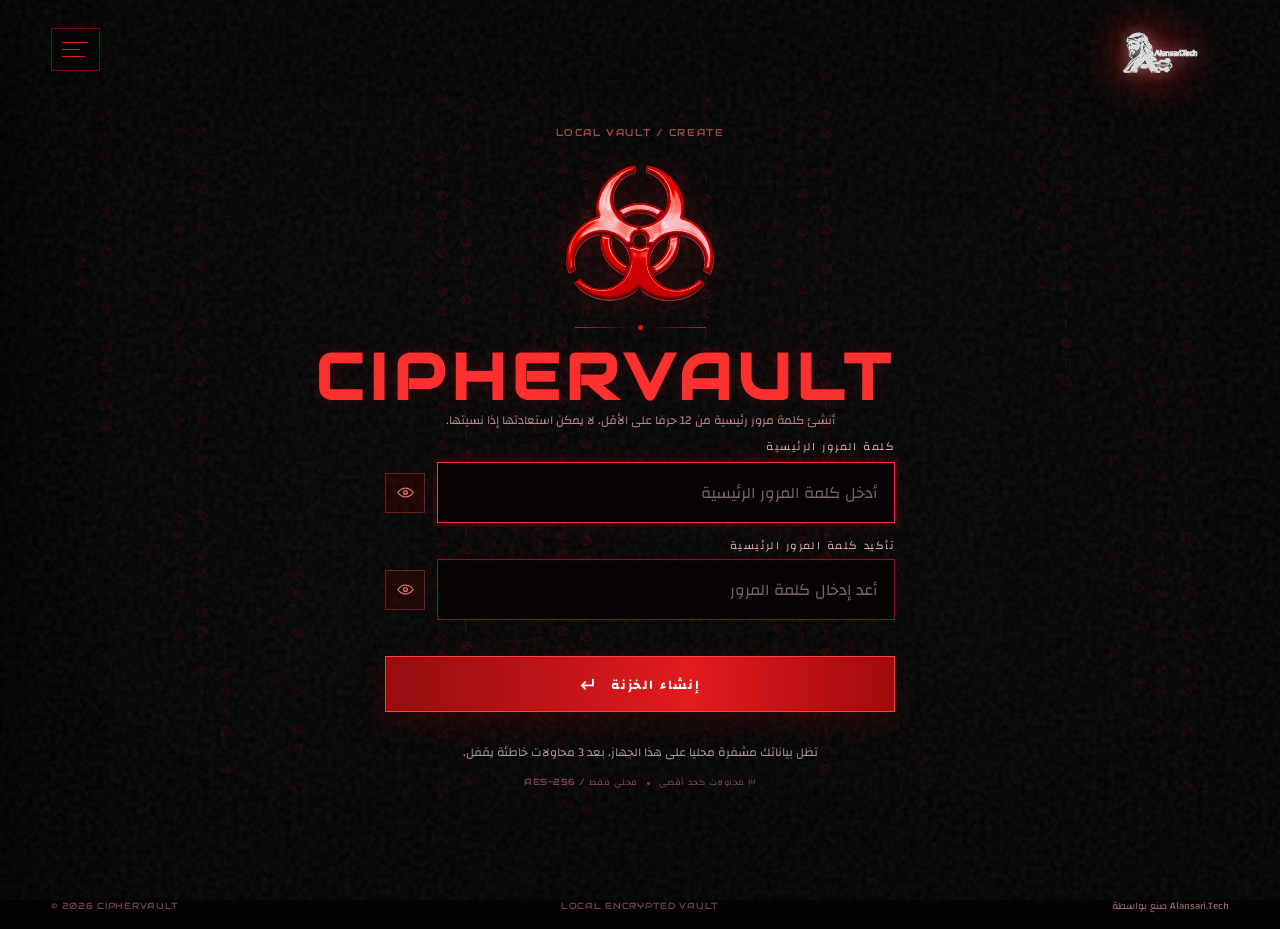
==== index.html @ d136b983 "Deploy CipherVault GitHub Pages site" ====
<!doctype html>
<html lang="ar" dir="rtl">
  <head>
    <meta charset="UTF-8" />
    <meta name="viewport" content="width=device-width, initial-scale=1.0" />
    <meta name="theme-color" content="#030303" />
    <meta name="apple-mobile-web-app-capable" content="yes" />
    <meta name="apple-mobile-web-app-status-bar-style" content="black-translucent" />
    <meta name="description" content="CipherVault — خزنة محلية مشفرة." />
    <meta http-equiv="Content-Security-Policy" content="default-src 'self'; base-uri 'self'; object-src 'none'; script-src 'self'; style-src 'self'; img-src 'self' data:; font-src 'self'; connect-src 'self' https://api.pwnedpasswords.com; worker-src 'self'; frame-src 'self'; form-action 'self'; media-src 'none'; manifest-src 'self'" />
    <meta name="referrer" content="no-referrer" />
    <title>CIPHERVAULT | Secure Access</title>
    <link rel="manifest" href="/manifest.webmanifest" />
    <link rel="apple-touch-icon" href="/assets/apple-touch-icon.png" />
    <link rel="stylesheet" href="styles.css" />
    <link rel="stylesheet" href="password-visibility.css" />
    <link rel="stylesheet" href="language.css?v=20260930-0941" />
    <link rel="stylesheet" href="local-vault.css" />
    <link rel="stylesheet" href="biometric.css?v=20260930-1540" />
    <link rel="stylesheet" href="responsive.css?v=20260930-1516" />
  </head>
  <body class="redlock-page" data-page-title="indexTitle">
    <div id="binary-rain" class="binary-rain" aria-hidden="true"></div>
    <div class="noise-layer" aria-hidden="true"></div>

    <header class="site-header">
      <div class="header-actions"><button id="menu-toggle" class="menu-toggle" type="button" aria-expanded="false" aria-controls="contact-panel" aria-label="فتح القائمة" data-i18n-aria-label="menuOpen"><span></span><span></span><span></span></button></div>
      <a class="header-alansari" href="#main-content" aria-label="Alansari.Tech"><img src="assets/alansari-tech-logo.png" alt="Alansari.Tech" /></a>
    </header>

    <aside id="contact-panel" class="contact-panel" aria-hidden="true">
      <div class="contact-panel__top"><p>CHANNEL / 01</p><button id="menu-close" type="button" aria-label="إغلاق القائمة" data-i18n-aria-label="menuClose">×</button></div>
      <div class="contact-panel__content">
        <span class="contact-pulse" aria-hidden="true"></span>
        <h2 data-i18n="contactTitle">تواصل معنا</h2>
        <p data-i18n="contactCopy">للاستفسارات والدعم، تواصل مباشرة عبر Telegram وInstagram.</p>
        <div class="contact-links">
          <a class="telegram-link contact-link" href="https://t.me/alansari_tech" target="_blank" rel="noopener noreferrer"><span>TELEGRAM</span><b>@alansari_tech</b><i aria-hidden="true">↗</i></a>
          <a class="telegram-link contact-link" href="https://www.instagram.com/alansari.tech?stkn=c2JhdG1zbTYzdm4z" target="_blank" rel="noopener noreferrer"><span>INSTAGRAM</span><b>@alansari.tech</b><i aria-hidden="true">↗</i></a>
        </div>
        <button class="contact-install-action" data-install-app type="button"><svg aria-hidden="true" viewBox="0 0 24 24" fill="none"><path d="M12 3v11m0 0 4-4m-4 4-4-4M5 16v4h14v-4" stroke="currentColor" stroke-width="1.6" stroke-linecap="round" stroke-linejoin="round"/></svg><span data-i18n="installApp">تثبيت التطبيق</span><b>↓</b></button>
        <button class="contact-language-toggle" data-language-toggle type="button" aria-label="Switch to English"><svg aria-hidden="true" viewBox="0 0 24 24" fill="none"><circle cx="12" cy="12" r="8" stroke="currentColor" stroke-width="1.5"/><path d="M4 12h16M12 4c2.2 2.2 3.3 4.9 3.3 8S14.2 17.8 12 20M12 4C9.8 6.2 8.7 8.9 8.7 12s1.1 5.8 3.3 8" stroke="currentColor" stroke-width="1.5" stroke-linecap="round"/></svg><span data-i18n="languageMenu">التحويل الى الانجليزية</span><b data-language-toggle-label>EN</b></button>
      </div>
    </aside>
    <div id="menu-scrim" class="menu-scrim" aria-hidden="true"></div>

    <main id="main-content" class="access-main">
      <section class="access-core" aria-labelledby="site-name">
        <p id="access-code" class="access-code">LOCAL VAULT · DEVICE_01</p>
        <div class="hero-biohazard"><img src="assets/personal-biohazard-mark.png" alt="الشعار الشخصي" data-i18n-alt="personalMark" /></div>
        <div class="signal-rule" aria-hidden="true"><span></span><i></i><span></span></div>
        <h1 id="site-name">CIPHERVAULT</h1>
        <p id="access-mode-note" class="access-mode-note" data-i18n="loadingVault">جار تجهيز الخزنة المحلية…</p>

        <form id="unlock-form" class="unlock-form" novalidate hidden>
          <label for="master-password"><span id="master-label" data-i18n="masterPassword">كلمة المرور الرئيسية</span></label>
          <div class="password-control">
            <input id="master-password" type="password" autocomplete="current-password" maxlength="256" autocapitalize="off" spellcheck="false" placeholder="أدخل الرمز الرئيسي" data-i18n-placeholder="masterPlaceholder" aria-describedby="form-state" />
            <button id="visibility-toggle" type="button" class="visibility-toggle" aria-label="إظهار الرمز الرئيسي" data-i18n-aria-label="showMaster" aria-pressed="false"><svg class="eye-open" aria-hidden="true" viewBox="0 0 24 24" fill="none"><path d="M2.4 12s3.4-5.5 9.6-5.5S21.6 12 21.6 12 18.2 17.5 12 17.5 2.4 12 2.4 12Z" stroke="currentColor" stroke-width="1.7"/><circle cx="12" cy="12" r="2.4" stroke="currentColor" stroke-width="1.7"/></svg><svg class="eye-closed" aria-hidden="true" viewBox="0 0 24 24" fill="none"><path d="M3 3l18 18M9.8 6.8A9.8 9.8 0 0 1 12 6.5c6.2 0 9.6 5.5 9.6 5.5a18.7 18.7 0 0 1-3 3.5M14.4 16.9A9.7 9.7 0 0 1 12 17.5C5.8 17.5 2.4 12 2.4 12a18.2 18.2 0 0 1 3.2-3.7" stroke="currentColor" stroke-width="1.7" stroke-linecap="round"/><path d="M9.8 9.8a3.1 3.1 0 0 0 4.4 4.4" stroke="currentColor" stroke-width="1.7" stroke-linecap="round"/></svg></button>
          </div>
          <div id="confirm-field" class="setup-field" hidden>
            <label for="confirm-password"><span data-i18n="confirmMaster">تأكيد كلمة المرور الرئيسية</span></label>
            <div class="password-control"><input id="confirm-password" type="password" autocomplete="new-password" maxlength="256" autocapitalize="off" spellcheck="false" placeholder="أعد إدخال كلمة المرور" data-i18n-placeholder="confirmPlaceholder" /><button id="confirm-visibility-toggle" type="button" class="visibility-toggle" aria-label="إظهار كلمة المرور" data-i18n-aria-label="showPassword" aria-pressed="false"><svg class="eye-open" aria-hidden="true" viewBox="0 0 24 24" fill="none"><path d="M2.4 12s3.4-5.5 9.6-5.5S21.6 12 21.6 12 18.2 17.5 12 17.5 2.4 12 2.4 12Z" stroke="currentColor" stroke-width="1.7"/><circle cx="12" cy="12" r="2.4" stroke="currentColor" stroke-width="1.7"/></svg><svg class="eye-closed" aria-hidden="true" viewBox="0 0 24 24" fill="none"><path d="M3 3l18 18M9.8 6.8A9.8 9.8 0 0 1 12 6.5c6.2 0 9.6 5.5 9.6 5.5a18.7 18.7 0 0 1-3 3.5M14.4 16.9A9.7 9.7 0 0 1 12 17.5C5.8 17.5 2.4 12 2.4 12a18.2 18.2 0 0 1 3.2-3.7" stroke="currentColor" stroke-width="1.7" stroke-linecap="round"/><path d="M9.8 9.8a3.1 3.1 0 0 0 4.4 4.4" stroke="currentColor" stroke-width="1.7" stroke-linecap="round"/></svg></button></div>
          </div>
          <p id="form-state" class="form-state" aria-live="polite"></p>
          <button id="unlock-button" class="unlock-button" type="submit"><span id="unlock-label" data-i18n="openVault">فتح الخزنة</span><i aria-hidden="true">↵</i></button>
          <button id="biometric-unlock" class="biometric-unlock" type="button" hidden><svg aria-hidden="true" viewBox="0 0 24 24" fill="none"><path d="M8.2 12.8c0-3 1.6-5.1 3.8-5.1s3.8 2.1 3.8 5.1c0 3.1-1.2 6.1-3.8 8.2M5.8 13.5C5.8 8.9 8.3 5.8 12 5.8s6.2 3.1 6.2 7.7c0 3.1-.9 6.1-2.8 8.5M3.5 14.2C3.5 8 7 3.5 12 3.5s8.5 4.5 8.5 10.7" stroke="currentColor" stroke-width="1.6" stroke-linecap="round"/><path d="M12 12.5v.1" stroke="currentColor" stroke-width="2.2" stroke-linecap="round"/></svg><span data-i18n="biometricUnlock">فتح بالبصمة</span></button>
          <p id="biometric-unlock-note" class="biometric-unlock-note" hidden data-i18n="biometricUnlockHint">متاح على هذا الجهاز بعد التفعيل بكلمة المرور الرئيسية.</p>
        </form>

        <p id="security-description" class="security-description" data-i18n="securityDescription">تظل بياناتك مشفرة محليا على هذا الجهاز. بعد 3 محاولات خاطئة يقفل.</p>
        <div class="security-meta"><span data-i18n="localOnly">AES-256 / محلي فقط</span><b></b><span data-i18n="attemptsMax">٣ محاولات كحد أقصى</span></div>
      </section>
    </main>

    <footer class="site-footer"><span>© <span id="year"></span> CIPHERVAULT</span><span class="footer-meta">LOCAL ENCRYPTED VAULT</span><span class="made-by" data-i18n="madeBy">صنع بواسطة Alansari.Tech</span></footer>
    <div id="vault-host" hidden><iframe id="vault-frame" class="vault-frame" title="CipherVault" src="vault.html?embedded=1"></iframe></div>
    <div id="install-guide" class="install-guide" role="dialog" aria-modal="true" aria-labelledby="install-guide-title" hidden><div class="install-guide__card"><div class="install-guide__top"><h2 id="install-guide-title" data-i18n="installGuideTitle">تثبيت CipherVault</h2><button id="install-guide-close" class="install-guide__close" type="button" aria-label="إغلاق" data-i18n-aria-label="menuClose">×</button></div><p data-i18n="installGuideIntro">على iPhone، افتح هذا الموقع في Safari ثم اتبع الخطوات التالية:</p><ol data-i18n-html="installGuideSteps"><li>اضغط زر المشاركة Share.</li><li>اختر Add to Home Screen.</li><li>اضغط Add لتثبيت CipherVault.</li></ol></div></div>
    <script src="crypto-vault.js?v=20260930-1540"></script>
    <script src="vault-store.js?v=20260930-1540"></script>
    <script src="language.js?v=20260930-1540"></script>
    <script src="pwa.js"></script>
    <script src="biometric-vault.js?v=20260930-1540"></script>
    <script src="app.js?v=20260930-1540"></script>
  </body>
</html>
---- styles.css ----
@import url('/assets/fonts/fonts.css');

:root {
  --black: #030303;
  --black-soft: #090909;
  --ink: #f4eded;
  --muted: #a99b9b;
  --subtle: #6d6060;
  --red: #e31717;
  --red-bright: #ff3030;
  --red-dark: #70080a;
  --red-faint: rgba(221, 20, 25, 0.12);
  --line: rgba(238, 78, 78, 0.24);
  --mono:"Audiowide","Changa", sans-serif;
  --display:"Audiowide","Changa", "Arial Black", sans-serif;
  --arabic:"Changa", Tahoma, Arial, sans-serif;
}

* { box-sizing: border-box; }
html, body { min-height: 100%; }
body { margin: 0; min-width: 320px; background: var(--black); color: var(--ink); font-family: var(--display); }
button, input { font: inherit; }
button { cursor: pointer; }
button:focus-visible, input:focus-visible, a:focus-visible { outline: 2px solid var(--red-bright); outline-offset: 4px; }

.redlock-page { position: relative; min-height: 100svh; overflow: hidden; background: #030303; }
.redlock-page::before { content: ""; position: fixed; inset: 0; z-index: -1; background: radial-gradient(ellipse at 50% 47%, rgba(115, 6, 8, 0.14), transparent 42%), linear-gradient(180deg, #020202 0%, #050303 48%, #020202 100%); }
.redlock-page::after { content: ""; position: fixed; inset: 0; z-index: 1; pointer-events: none; background: linear-gradient(90deg, rgba(0,0,0,.46), transparent 22%, transparent 78%, rgba(0,0,0,.46)), linear-gradient(180deg, rgba(0,0,0,.62), transparent 24%, transparent 76%, rgba(0,0,0,.68)); }

.binary-rain { position: fixed; inset: 0; z-index: 0; overflow: hidden; pointer-events: none; opacity: .72; mask-image: linear-gradient(to bottom, transparent 0%, black 11%, black 88%, transparent 100%); }
.binary-stream { position: absolute; top: -150vh; width: 13px; color: rgba(214, 27, 29, .34); font: 13px/1.48 var(--mono); letter-spacing: 0; text-align: center; text-shadow: 0 0 9px rgba(233, 17, 20, .14); white-space: pre-wrap; user-select: none; animation: binary-fall var(--fall-duration) linear var(--fall-delay) infinite; }
.noise-layer { position: fixed; inset: 0; z-index: 2; pointer-events: none; opacity: .13; background-image: url("data:image/svg+xml,%3Csvg viewBox='0 0 180 180' xmlns='http://www.w3.org/2000/svg'%3E%3Cfilter id='n'%3E%3CfeTurbulence type='fractalNoise' baseFrequency='.85' numOctaves='4' stitchTiles='stitch'/%3E%3C/filter%3E%3Crect width='100%25' height='100%25' filter='url(%23n)' opacity='.7'/%3E%3C/svg%3E"); }

.site-header { position: fixed; top: 0; right: 0; left: 0; z-index: 10; display: flex; align-items: flex-start; justify-content: space-between; padding: 24px clamp(22px, 4vw, 58px); direction: ltr; }
.header-alansari { width: 138px; height: 52px; display: grid; place-items: center; direction: rtl; }.header-alansari img { display: block; width: 138px; height: 52px; object-fit: contain; filter: grayscale(1) brightness(2.3) contrast(.72) drop-shadow(0 0 8px rgba(255,255,255,.28)) drop-shadow(0 0 22px rgba(227,23,23,.95)); }
.menu-toggle { width: 49px; height: 43px; display: grid; align-content: center; justify-items: start; gap: 6px; padding: 0 10px; color: var(--red); border: 1px solid rgba(224, 27, 29, .45); background: rgba(8, 4, 4, .48); transition: background .18s ease, border-color .18s ease; }.menu-toggle:hover { background: rgba(163, 12, 14, .18); border-color: var(--red-bright); }.menu-toggle span { display: block; height: 1px; background: currentColor; }.menu-toggle span:nth-child(1) { width: 26px; }.menu-toggle span:nth-child(2) { width: 18px; }.menu-toggle span:nth-child(3) { width: 23px; }

.contact-panel { position: fixed; top: 0; bottom: 0; left: 0; z-index: 30; width: min(100% - 34px, 410px); padding: 26px; color: var(--ink); background: linear-gradient(145deg, #120405, #050303 70%); border-right: 1px solid rgba(232, 29, 31, .4); box-shadow: 20px 0 70px rgba(0,0,0,.55); transform: translateX(-104%); transition: transform .34s cubic-bezier(.2,.8,.2,1); }.contact-panel.is-open { transform: translateX(0); }.contact-panel__top { display:flex; align-items:center; justify-content:space-between; color:var(--muted); font:11px/1 var(--mono); letter-spacing:.11em; }.contact-panel__top p { margin:0; }.contact-panel__top button { width:34px; height:34px; color:var(--red-bright); border:1px solid rgba(255,55,55,.3); background:transparent; font:24px/1 var(--mono); }.contact-panel__content { margin-top: min(18vh, 150px); }.contact-pulse { display:block; width:8px; height:8px; margin-bottom:20px; border-radius:50%; background:var(--red); box-shadow:0 0 0 7px rgba(227,23,23,.11),0 0 24px rgba(227,23,23,.7); }.contact-panel h2 { margin:0; font-size:34px; letter-spacing:-.8px; }.contact-panel p { max-width:290px; margin:15px 0 27px; color:var(--muted); font:14px/2 var(--arabic); }.telegram-link { position:relative; display:grid; grid-template-columns:1fr auto; gap:4px; padding:16px; color:#ffe9e9; border:1px solid rgba(237,56,56,.6); background:linear-gradient(90deg,rgba(174,10,12,.22),transparent); text-decoration:none; overflow:hidden; transition:background .2s ease, transform .2s ease; }.telegram-link:hover { transform:translateX(3px); background:rgba(181,15,17,.27); }.telegram-link span { grid-column:1/-1; color:#ff8888; font:10px/1 var(--mono); letter-spacing:.15em; }.telegram-link b { direction:ltr; font:600 13px/1.4 var(--mono); }.telegram-link i { font:22px/1 var(--mono); color:var(--red-bright); }.menu-scrim { position:fixed; inset:0; z-index:25; visibility:hidden; opacity:0; background:rgba(0,0,0,.6); transition:opacity .25s ease, visibility .25s; }.menu-scrim.is-visible { visibility:visible; opacity:1; }

.access-main { position: relative; z-index: 3; min-height: 100svh; display: grid; place-items: center; padding: 110px 22px 76px; }.access-core { width: min(100%, 510px); text-align: center; }.access-code { margin:0; color:#9c4c4e; font:10px/1.4 var(--mono); letter-spacing:.16em; }.hero-biohazard { width: clamp(112px, 13vw, 164px); height: clamp(112px, 13vw, 164px); display:grid; place-items:center; margin:13px auto 7px; }.hero-biohazard img { display:block; width:100%; height:100%; object-fit:contain; filter:drop-shadow(0 0 14px rgba(231,23,23,.22)); }.signal-rule { display:flex; align-items:center; justify-content:center; gap:7px; margin:8px auto 16px; }.signal-rule span { display:block; width:56px; height:1px; background:linear-gradient(90deg,transparent,var(--red)); }.signal-rule span:last-child { transform:scaleX(-1); }.signal-rule i { display:block; width:5px; height:5px; border-radius:50%; background:var(--red); box-shadow:0 0 16px rgba(235,17,19,.76); }
.access-core h1 { margin:0; color:var(--red-bright); font:800 clamp(35px, 5.7vw, 64px)/1 var(--display); letter-spacing:clamp(1px,.55vw,6px); text-shadow:0 0 16px rgba(235,20,22,.18); }.font-tag { margin:12px 0 0; color:#a74647; font:10px/1.2 var(--mono); letter-spacing:.2em; }.attempts-notice { margin:22px 0 25px; color:#bba2a2; font:13px/1.9 var(--arabic); }.attempts-notice strong { color:var(--red-bright); font-weight:800; }
.unlock-form { display:grid; gap:9px; text-align:right; }.unlock-form label { color:#dfb1b1; direction:ltr; font:11px/1.2 var(--mono); letter-spacing:.13em; }.password-control { position:relative; }.password-control input { width:100%; height:61px; padding:0 58px 0 17px; color:#fff4f4; border:1px solid rgba(236,38,41,.56); border-radius:0; outline:0; background:rgba(8,3,3,.85); box-shadow:inset 0 0 0 1px rgba(255,77,77,.04),0 0 22px rgba(121,7,9,.1); transition:border-color .2s ease,box-shadow .2s ease; }.password-control input::placeholder { color:#796667; }.password-control input:focus { border-color:var(--red-bright); box-shadow:0 0 0 4px rgba(227,23,23,.09),0 0 28px rgba(126,5,6,.18); }.password-control input[aria-invalid="true"] { border-color:#ff5656; }.visibility-toggle { position:absolute; top:50%; right:8px; width:43px; height:43px; transform:translateY(-50%); color:#c83e3e; border:0; background:transparent; font:21px/1 var(--mono); }.visibility-toggle:hover { color:var(--red-bright); }.open-eye { display:none; }.visibility-toggle.is-open .closed-eye { display:none; }.visibility-toggle.is-open .open-eye { display:inline; }.form-state { min-height:18px; margin:0; color:#c9a8a8; font:11px/1.5 var(--arabic); text-align:right; }.form-state.is-error { color:#ff7777; }.form-state.is-locked { color:#ff9f9f; }.unlock-button { width:100%; height:56px; display:flex; align-items:center; justify-content:center; gap:12px; color:white; border:1px solid #ff4141; border-radius:0; background:linear-gradient(90deg,#950d10,#e31b1e 60%,#a20a0c); font:700 13px/1 var(--display); letter-spacing:.12em; box-shadow:0 9px 30px rgba(156,5,7,.25); transition:transform .18s ease, filter .18s ease; }.unlock-button:hover { transform:translateY(-2px); filter:brightness(1.12); }.unlock-button i { font:21px/1 var(--mono); }.unlock-button:disabled { opacity:.43; cursor:not-allowed; transform:none; }.reset-demo { padding:5px; color:#bc7777; border:0; background:transparent; font:11px/1.7 var(--arabic); }.reset-demo:hover { color:var(--red-bright); }.security-description { max-width:460px; margin:28px auto 13px; color:#ad9999; font:12px/2 var(--arabic); }.security-meta { display:flex; justify-content:center; align-items:center; gap:9px; color:#814748; font:9px/1.3 var(--mono); letter-spacing:.06em; direction:ltr; }.security-meta b { width:3px; height:3px; border-radius:50%; background:var(--red); }
.site-footer { position:fixed; right:0; bottom:0; left:0; z-index:4; display:flex; justify-content:space-between; padding:20px clamp(22px,4vw,58px); color:#734143; font:9px/1 var(--mono); letter-spacing:.08em; direction:ltr; }

@keyframes binary-fall { from { transform:translateY(-4vh); } to { transform:translateY(255vh); } }
@media (max-width: 560px) { .site-header { padding:17px 18px; }.header-alansari,.header-alansari img { width:104px; height:42px; }.menu-toggle { width:45px; height:39px; }.access-main { padding:100px 19px 66px; }.hero-biohazard { width:108px; height:108px; margin-top:8px; }.access-core h1 { font-size:clamp(36px,10vw,52px); letter-spacing:2px; }.attempts-notice { margin:17px 0 21px; }.security-meta { flex-wrap:wrap; }.site-footer { padding:15px 18px; }.site-footer span:last-child { display:none; } }
@media (prefers-reduced-motion: reduce) { *, *::before, *::after { animation-duration:.01ms !important; animation-iteration-count:1 !important; transition-duration:.01ms !important; scroll-behavior:auto !important; } }
---- password-visibility.css ----
/* Password fields reserve a left control rail so the eye remains outside the input border. */
.password-control, .password-field { position: relative; display: block; width: 100%; padding-left: 52px; }
.password-control input { padding-right: 17px !important; padding-left: 17px !important; }
.password-field input { padding-right: 12px !important; padding-left: 12px !important; }
.visibility-toggle, .password-visibility { position: absolute; top: 50%; left: 0; right: auto; width: 40px; height: 40px; display: grid; place-items: center; transform: translateY(-50%); color: #e36a6c; border: 1px solid rgba(239, 72, 74, .36); background: rgba(91, 5, 7, .28); transition: color .18s ease, border-color .18s ease, background .18s ease; }
.visibility-toggle:hover, .password-visibility:hover { color: #fff0f0; border-color: var(--bright, var(--red-bright)); background: rgba(190, 13, 16, .4); }
.visibility-toggle svg, .password-visibility svg { width: 19px; height: 19px; }
.eye-closed { display: none; }
.visibility-toggle.is-open .eye-open, .password-visibility.is-visible .eye-open { display: none; }
.visibility-toggle.is-open .eye-closed, .password-visibility.is-visible .eye-closed { display: block; }
.visibility-toggle:focus-visible, .password-visibility:focus-visible { outline: 2px solid var(--bright, var(--red-bright)); outline-offset: 2px; }
#password-check-form .password-field input { width: 100%; height: 46px; color: #fff3f3; border: 1px solid rgba(242,70,70,.4); background: #080303; outline: 0; font: 12px/1 var(--arabic); }
#password-check-form .password-field input:focus { border-color: var(--bright); box-shadow: 0 0 0 3px rgba(227,23,23,.08); }
@media (max-width: 410px) { .password-control, .password-field { padding-left: 50px; } .visibility-toggle, .password-visibility { width: 40px; height: 40px; } }
---- language.css ----
/* Shared header controls */
.header-actions,
.vault-header-actions {
  display: flex;
  align-items: center;
  gap: 9px;
  direction: ltr;
}

.vault-header-actions {
  position: absolute;
  left: clamp(22px, 4vw, 58px);
}

.vault-header-actions .vault-menu-toggle { position: static; }

/* Side-menu language action */
.contact-language-toggle {
  width: 100%;
  min-height: 54px;
  display: grid;
  grid-template-columns: auto 1fr auto;
  align-items: center;
  gap: 12px;
  margin-top: 14px;
  padding: 0 15px;
  color: #f2b4b4;
  border: 1px solid rgba(224, 27, 29, .45);
  background: linear-gradient(90deg, rgba(120, 7, 9, .2), rgba(8, 4, 4, .2));
  font: 11px/1 var(--arabic);
  text-align: inherit;
  transition: color .18s ease, border-color .18s ease, background .18s ease;
}

.contact-language-toggle svg { width: 18px; height: 18px; color: var(--bright, var(--red-bright)); }
.contact-language-toggle b { direction: ltr; color: #fff3f3; font: 10px/1 var(--mono); letter-spacing: .1em; }
.contact-language-toggle:hover { color: #fff; border-color: var(--red-bright, var(--bright)); background: rgba(163, 12, 14, .25); }
.contact-links { display: grid; gap: 10px; }
.contact-link + .contact-link,
.vault-contact-panel a + a { margin-top: 10px; }

/* Footer flow: reserve real document space instead of layering over page content. */
.redlock-page,
.vault-page {
  display: flex;
  flex-direction: column;
  min-height: 100dvh;
}

.access-main,
.vault-main {
  min-height: 0;
  flex: 1 0 auto;
}

.site-footer,
.vault-footer {
  position: relative;
  z-index: 3;
  display: grid;
  grid-template-columns: minmax(0, 1fr) auto minmax(0, 1fr);
  align-items: center;
  gap: 12px;
  padding: 18px clamp(22px, 4vw, 58px);
  color: #734143;
  font: 9px/1.4 var(--mono);
  letter-spacing: .08em;
  direction: ltr;
}

.footer-meta { justify-self: center; }

.site-footer span.made-by,
.vault-footer span.made-by {
  position: static;
  display: block;
  justify-self: end;
  color: #a66b6b;
  font: 10px/1.5 var(--arabic);
  letter-spacing: 0;
  text-align: end;
  white-space: nowrap;
  transform: none;
}

/* Bidirectional controls */
html[dir="ltr"] .contact-panel {
  right: 0;
  left: auto;
  border-right: 0;
  border-left: 1px solid rgba(232, 29, 31, .4);
  box-shadow: -20px 0 70px rgba(0, 0, 0, .55);
  transform: translateX(104%);
}

html[dir="ltr"] .contact-panel.is-open { transform: translateX(0); }

html[dir="ltr"] .vault-contact-panel {
  right: 0;
  left: auto;
  border-right: 0;
  border-left: 1px solid rgba(232, 29, 31, .4);
  box-shadow: -20px 0 70px rgba(0, 0, 0, .55);
  transform: translateX(104%);
}

html[dir="ltr"] .vault-contact-panel.is-open { transform: translateX(0); }
html[dir="ltr"] .unlock-form,
html[dir="ltr"] .form-state,
html[dir="ltr"] .vault-heading > div:first-child > p:last-child,
html[dir="ltr"] .side-note { text-align: left; }
html[dir="ltr"] .vault-search span { right: auto; left: 15px; }
html[dir="ltr"] .vault-search input { padding: 0 16px 0 49px; }
html[dir="ltr"] .vault-status button { margin-right: 0; margin-left: 16px; }
html[dir="ltr"] .card-main p { text-align: left; }
html[dir="ltr"] .card-state { right: 13px; left: auto; }

@media (max-width: 620px) {
  .vault-header-actions { left: 18px; gap: 7px; }
  .vault-header-actions .vault-menu-toggle { width: 40px; height: 39px; }
}

@media (max-width: 560px) {
  .site-footer,
  .vault-footer {
    grid-template-columns: minmax(0, 1fr) auto;
    gap: 8px 12px;
    padding: 15px 18px 18px;
  }

  .site-footer .footer-meta,
  .vault-footer .footer-meta { display: none; }

  .site-footer span.made-by,
  .vault-footer span.made-by {
    grid-column: 1 / -1;
    grid-row: 2;
    justify-self: center;
    max-width: 100%;
    font-size: 10px;
    line-height: 1.65;
    text-align: center;
    white-space: normal;
  }
}
---- local-vault.css ----
.access-mode-note{min-height:22px;margin:0 0 8px;color:#bf8788;font:12px/1.8 var(--arabic)}.setup-field{display:grid;gap:7px;margin-top:7px}.setup-field>label{display:block}.contact-install-action{width:100%;min-height:54px;display:grid;grid-template-columns:auto 1fr auto;align-items:center;gap:12px;margin-top:14px;padding:0 15px;color:#f2b4b4;border:1px solid rgba(224,27,29,.45);background:linear-gradient(90deg,rgba(120,7,9,.2),rgba(8,4,4,.2));font:11px/1 var(--arabic);text-align:inherit;transition:color .18s ease,border-color .18s ease,background .18s ease}.contact-install-action svg{width:18px;height:18px;color:var(--red-bright)}.contact-install-action b{direction:ltr;color:#fff3f3;font:10px/1 var(--mono);letter-spacing:.1em}.contact-install-action:hover{color:#fff;border-color:var(--red-bright);background:rgba(163,12,14,.25)}#vault-host[hidden]{display:none}#vault-host{position:fixed;inset:0;z-index:100;background:#030303}.vault-frame{display:block;width:100%;height:100%;border:0;background:#030303}.install-guide[hidden]{display:none}.install-guide{position:fixed;inset:0;z-index:220;display:grid;place-items:center;padding:20px;background:rgba(0,0,0,.76);backdrop-filter:blur(5px)}.install-guide__card{width:min(100%,430px);padding:24px;border:1px solid rgba(255,69,69,.63);background:linear-gradient(145deg,#1b0708,#070505);box-shadow:0 30px 80px rgba(0,0,0,.55)}.install-guide__top{display:flex;align-items:flex-start;justify-content:space-between;gap:16px}.install-guide__top h2{margin:0;color:#fff1f1;font-size:25px}.install-guide__close{width:32px;height:32px;color:#ff9999;border:1px solid rgba(250,89,89,.35);background:transparent;font:24px/1 var(--mono)}.install-guide p{margin:15px 0;color:#d2a9a9;font:13px/1.9 var(--arabic)}.install-guide ol{margin:0;padding-inline-start:22px;color:#f0c9c9;font:12px/2.1 var(--arabic)}.install-guide li::marker{color:var(--red-bright);font-family:var(--mono)}.vault-session-screen{position:fixed;inset:0;z-index:90;display:grid;place-content:center;justify-items:center;gap:13px;color:#d98b8b;background:#030303;text-align:center}.vault-session-screen span{display:grid;place-items:center;width:48px;height:48px;color:#ff6969;border:1px solid rgba(255,69,69,.6);font:27px/1 var(--mono);box-shadow:0 0 28px rgba(227,23,23,.2)}.vault-session-screen p{margin:0;font:13px/1.8 var(--arabic)}.vault-session-pending .vault-header,.vault-session-pending .vault-main,.vault-session-pending .vault-footer,.vault-session-pending .vault-contact-panel,.vault-session-pending .vault-menu-scrim{visibility:hidden}.import-file-picker{width:100%;margin:3px 0 0}.import-file-picker+ .backup-import-note{margin-top:10px}.import-file-picker~#import-form{display:grid;gap:15px;margin-top:19px}.import-file-picker~#import-form label{display:grid;gap:7px;color:#e6bbbb;font-size:12px;font-weight:700}.import-file-picker~#import-form .password-field input{width:100%;height:46px;color:#fff3f3;border:1px solid rgba(242,70,70,.4);background:#080303;outline:0;font:12px/1 var(--arabic)}.import-file-picker~#import-form .password-field input:focus{border-color:var(--bright);box-shadow:0 0 0 3px rgba(227,23,23,.08)}@media(max-width:560px){.install-guide__card{padding:20px}.contact-install-action{min-height:49px}}
---- biometric.css ----
.biometric-unlock[hidden]{display:none}.biometric-unlock{width:100%;min-height:48px;display:flex;align-items:center;justify-content:center;gap:10px;margin-top:4px;color:#ffd6d6;border:1px solid rgba(255,93,93,.5);background:rgba(92,7,9,.23);font:700 11px/1 var(--arabic);transition:background .18s ease,border-color .18s ease}.biometric-unlock:hover{border-color:#ff5d5d;background:rgba(150,11,14,.3)}.biometric-unlock:disabled{opacity:.56;cursor:wait}.biometric-unlock svg{width:20px;height:20px;color:#ff7777}.biometric-unlock-note{margin:3px 0 0;color:#a98585;font:10px/1.6 var(--arabic);text-align:center}.biometric-panel{margin-top:18px;padding-top:14px;border-top:1px solid rgba(241,82,82,.2)}.biometric-panel p{margin:0 0 10px;color:#caa0a0;font:12px/1.8 var(--arabic)}.biometric-setup{width:100%;min-height:42px;padding:0 12px;color:#ffd6d6;border:1px solid rgba(242,72,72,.5);background:rgba(113,8,10,.18);font:700 11px/1 var(--arabic);transition:background .18s ease}.biometric-setup:hover:not(:disabled){background:rgba(170,15,18,.3)}.biometric-setup:disabled{opacity:.58;cursor:not-allowed}.biometric-card{width:min(100%,500px)}.biometric-intro{margin:0 0 18px;color:#d8b2b2;font:13px/1.9 var(--arabic)}.biometric-form{display:grid;gap:12px}.biometric-form label{display:grid;gap:7px;color:#e6bbbb;font:700 12px/1.4 var(--arabic)}.biometric-form input{width:100%;height:48px;color:#fff3f3;border:1px solid rgba(242,70,70,.42);background:#080303;outline:0;font:13px/1 var(--arabic)}.biometric-form input:focus{border-color:#ff4d4d;box-shadow:0 0 0 3px rgba(227,23,23,.08)}@media(max-width:767px){.biometric-unlock{min-height:45px;font-size:10px}.biometric-unlock-note{font-size:9px}.biometric-panel{margin-top:13px;padding-top:11px}.biometric-card{padding:20px}.biometric-intro{font-size:12px}.biometric-form input{height:45px}}
---- responsive.css ----
/* Cross-device layout refinements: Android, iOS safe areas, tablet and desktop */
html { min-height: 100%; background: #030303; }
body { width: 100%; overflow-x: hidden; }
.redlock-page, .vault-page { min-height: 100dvh; }

@supports (padding: max(0px)) {
  .site-header { padding-top: max(17px, calc(17px + env(safe-area-inset-top))); }
  .vault-header { padding-top: max(16px, calc(16px + env(safe-area-inset-top))); }
  .access-main { padding-bottom: max(76px, calc(76px + env(safe-area-inset-bottom))); }
  .site-footer { padding-bottom: max(15px, calc(15px + env(safe-area-inset-bottom))); }
  .vault-main { padding-bottom: max(65px, calc(65px + env(safe-area-inset-bottom))); }
  .vault-footer { padding-bottom: max(16px, calc(16px + env(safe-area-inset-bottom))); }
  .account-modal { padding-top: max(20px, calc(20px + env(safe-area-inset-top))); padding-bottom: max(20px, calc(20px + env(safe-area-inset-bottom))); }
}

.account-modal .modal-card { max-height: calc(100dvh - 40px); overflow-y: auto; overscroll-behavior: contain; }
.password-check-card { scrollbar-width: thin; }

@media (max-width: 410px) {
  .site-header { padding-inline: 16px; }
  .header-alansari, .header-alansari img { width: 92px; height: 38px; }
  .menu-toggle { width: 43px; height: 39px; }
  .access-main { padding-inline: 16px; padding-top: 93px; }
  .access-core h1 { font-size: clamp(32px, 9.8vw, 42px); letter-spacing: 1px; }
  .hero-biohazard { width: 96px; height: 96px; }
  .security-description { font-size: 11px; }
  .vault-header { min-height: 70px; padding-inline: 16px; }
  .vault-alansari, .vault-alansari img { width: 86px; height: 35px; }
  .vault-identity { font-size: 10px; letter-spacing: .08em; }
  .vault-identity small { font-size: 8px; }
  .vault-menu-toggle { left: 16px; min-width: 44px; min-height: 44px; }
  .vault-main { width: min(100% - 28px, 560px); padding-top: 35px; }
  .vault-heading { gap: 18px; padding-bottom: 24px; }
  .vault-heading h1 { font-size: clamp(37px, 11.6vw, 43px); line-height: 1.08; }
  .vault-heading > div:first-child > p:last-child { font-size: 12px; }
  .vault-status { flex-wrap: wrap; }
  .vault-status button { min-height: 44px; }
  .vault-search input { min-height: 52px; font-size: 11px; }
  .vault-control-actions { gap: 8px; }
  .vault-ghost, .vault-check, .vault-add { min-height: 46px; height: 46px; font-size: 9px; }
  .vault-card { min-height: 106px; }
  .card-site h2 { font-size: 14px; }
  .secret-dots { font-size: 15px; }
}

@media (min-width: 411px) and (max-width: 767px) {
  .access-main { min-height: 100dvh; }
  .vault-main { width: min(100% - 36px, 600px); }
  .vault-ghost, .vault-check, .vault-add { min-height: 46px; }
}

@media (min-width: 768px) and (max-width: 1023px) {
  .site-header { padding-inline: 36px; }
  .access-main { padding-top: 108px; }
  .vault-header { padding-inline: 36px; }
  .vault-main { width: min(100% - 64px, 900px); padding-top: 62px; }
  .vault-controls { align-items: center; }
  .vault-control-actions { flex-wrap: wrap; justify-content: flex-end; }
  .vault-ghost, .vault-check, .vault-add { min-height: 44px; }
}

@media (min-width: 1200px) {
  .site-header { padding-top: 28px; }
  .access-main { padding-top: 126px; padding-bottom: 92px; }
  .vault-header { padding-top: 25px; padding-bottom: 25px; }
  .vault-main { padding-top: 78px; padding-bottom: 112px; }
  .vault-card { min-height: 98px; }
}

@media (prefers-reduced-motion: reduce) {
  .vault-stream, .binary-stream, .side-orbit { animation: none !important; }
}

/* Phone access screen: start under the fixed header, not in vertical centre. */
@media (max-width: 767px) {
  .site-header {
    padding-top: 4px;
  }

  .redlock-page {
    overflow-x: hidden;
    overflow-y: auto;
  }

  .access-main {
    min-height: 0;
    place-items: start center;
    align-content: start;
    padding: 64px 16px 22px;
  }

  .access-code { font-size: 9px; }

  .hero-biohazard {
    width: 92px;
    height: 92px;
    margin: 7px auto 4px;
  }

  .signal-rule { margin: 6px auto 10px; }
  .access-core h1 { font-size: clamp(34px, 9.4vw, 40px); line-height: 1; }
  .access-mode-note { min-height: 0; margin: 0 0 5px; font-size: 10px; line-height: 1.65; }
  .unlock-form { gap: 6px; }
  .setup-field { gap: 5px; margin-top: 4px; }
  .unlock-form label { font-size: 10px; }
  .password-control input { height: 54px; }
  .visibility-toggle { width: 39px; height: 39px; }
  .unlock-button { height: 52px; }
  .security-description { margin: 18px auto 8px; font-size: 11px; line-height: 1.7; }
  .security-meta { font-size: 8px; gap: 7px; }

  .site-footer { margin-top: 0; padding-top: 10px; }
}

/* Keep installed PWA chrome clear of the device status bar without affecting the embedded preview. */
@media (display-mode: standalone) and (max-width: 767px) {
  .site-header { padding-top: max(4px, calc(4px + env(safe-area-inset-top))); }
}
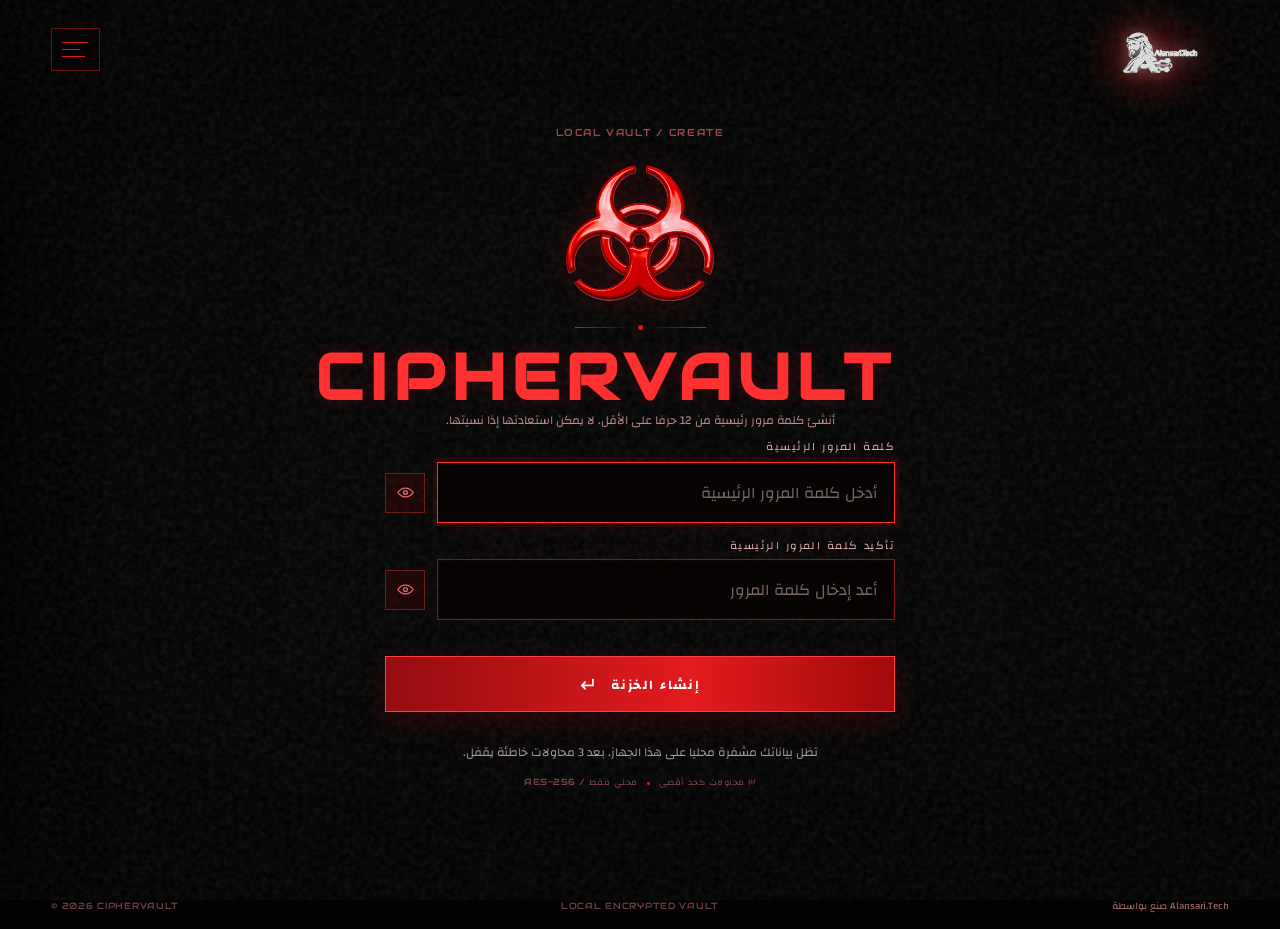
==== commit 9379f6df: "Fix Android vault unlock flow" ====
--- a/index.html
+++ b/index.html
@@ -10,8 +10,8 @@
     <meta http-equiv="Content-Security-Policy" content="default-src 'self'; base-uri 'self'; object-src 'none'; script-src 'self'; style-src 'self'; img-src 'self' data:; font-src 'self'; connect-src 'self' https://api.pwnedpasswords.com; worker-src 'self'; frame-src 'self'; form-action 'self'; media-src 'none'; manifest-src 'self'" />
     <meta name="referrer" content="no-referrer" />
     <title>CIPHERVAULT | Secure Access</title>
-    <link rel="manifest" href="/manifest.webmanifest" />
-    <link rel="apple-touch-icon" href="/assets/apple-touch-icon.png" />
+    <link rel="manifest" href="manifest.webmanifest" />
+    <link rel="apple-touch-icon" href="assets/apple-touch-icon.png" />
     <link rel="stylesheet" href="styles.css" />
     <link rel="stylesheet" href="password-visibility.css" />
     <link rel="stylesheet" href="language.css?v=20260930-0941" />
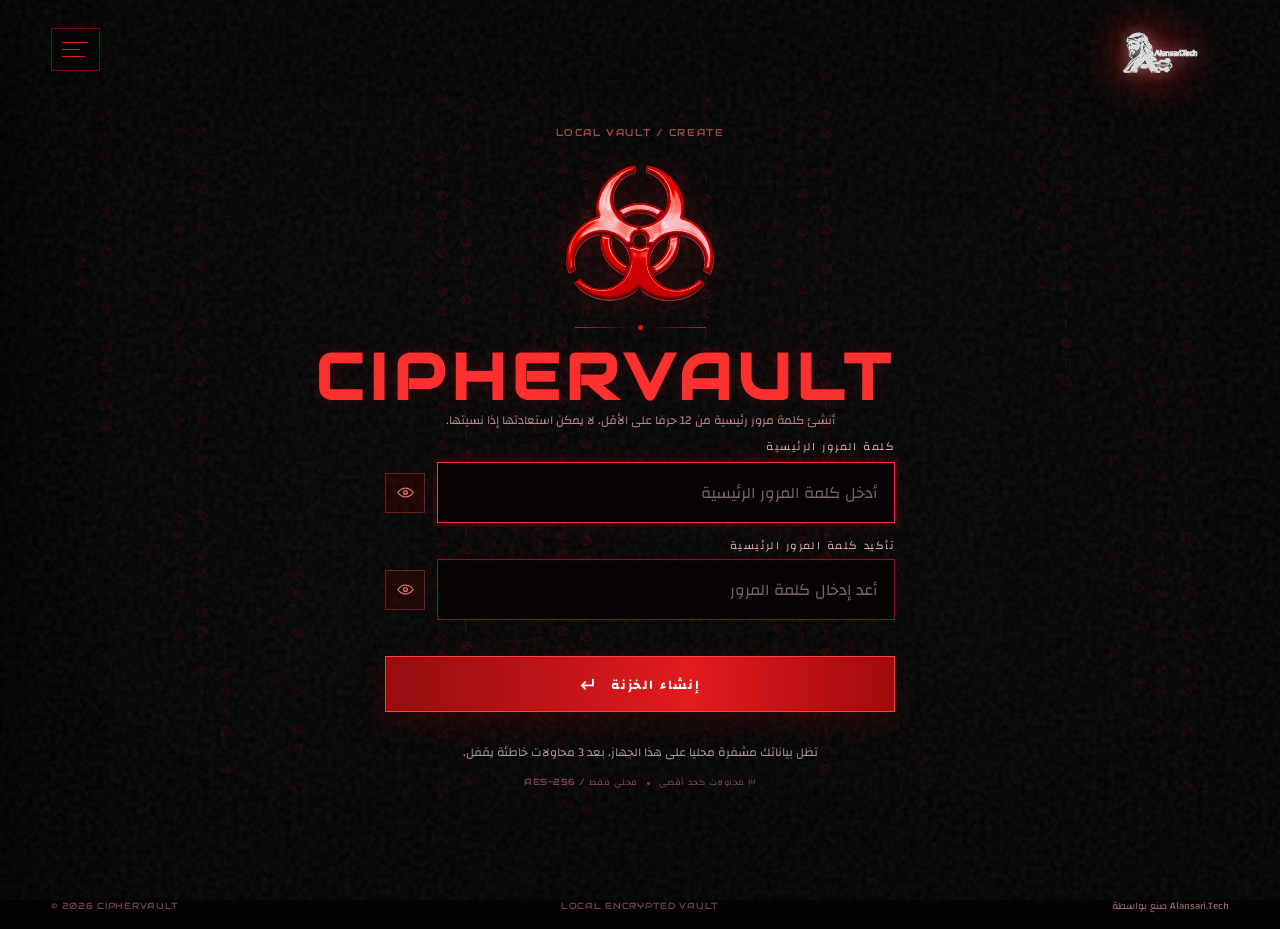
==== commit 5c2ae298: "Refresh mobile runtime assets" ====
--- a/index.html
+++ b/index.html
@@ -14,10 +14,10 @@
     <link rel="apple-touch-icon" href="assets/apple-touch-icon.png" />
     <link rel="stylesheet" href="styles.css" />
     <link rel="stylesheet" href="password-visibility.css" />
-    <link rel="stylesheet" href="language.css?v=20260930-0941" />
+    <link rel="stylesheet" href="language.css?v=20261001-0129" />
     <link rel="stylesheet" href="local-vault.css" />
-    <link rel="stylesheet" href="biometric.css?v=20260930-1540" />
-    <link rel="stylesheet" href="responsive.css?v=20260930-1516" />
+    <link rel="stylesheet" href="biometric.css?v=20261001-0129" />
+    <link rel="stylesheet" href="responsive.css?v=20261001-0129" />
   </head>
   <body class="redlock-page" data-page-title="indexTitle">
     <div id="binary-rain" class="binary-rain" aria-hidden="true"></div>
@@ -76,11 +76,11 @@
     <footer class="site-footer"><span>© <span id="year"></span> CIPHERVAULT</span><span class="footer-meta">LOCAL ENCRYPTED VAULT</span><span class="made-by" data-i18n="madeBy">صنع بواسطة Alansari.Tech</span></footer>
     <div id="vault-host" hidden><iframe id="vault-frame" class="vault-frame" title="CipherVault" src="vault.html?embedded=1"></iframe></div>
     <div id="install-guide" class="install-guide" role="dialog" aria-modal="true" aria-labelledby="install-guide-title" hidden><div class="install-guide__card"><div class="install-guide__top"><h2 id="install-guide-title" data-i18n="installGuideTitle">تثبيت CipherVault</h2><button id="install-guide-close" class="install-guide__close" type="button" aria-label="إغلاق" data-i18n-aria-label="menuClose">×</button></div><p data-i18n="installGuideIntro">على iPhone، افتح هذا الموقع في Safari ثم اتبع الخطوات التالية:</p><ol data-i18n-html="installGuideSteps"><li>اضغط زر المشاركة Share.</li><li>اختر Add to Home Screen.</li><li>اضغط Add لتثبيت CipherVault.</li></ol></div></div>
-    <script src="crypto-vault.js?v=20260930-1540"></script>
-    <script src="vault-store.js?v=20260930-1540"></script>
-    <script src="language.js?v=20260930-1540"></script>
+    <script src="crypto-vault.js?v=20261001-0129"></script>
+    <script src="vault-store.js?v=20261001-0129"></script>
+    <script src="language.js?v=20261001-0129"></script>
     <script src="pwa.js"></script>
-    <script src="biometric-vault.js?v=20260930-1540"></script>
-    <script src="app.js?v=20260930-1540"></script>
+    <script src="biometric-vault.js?v=20261001-0129"></script>
+    <script src="app.js?v=20261001-0129"></script>
   </body>
 </html>
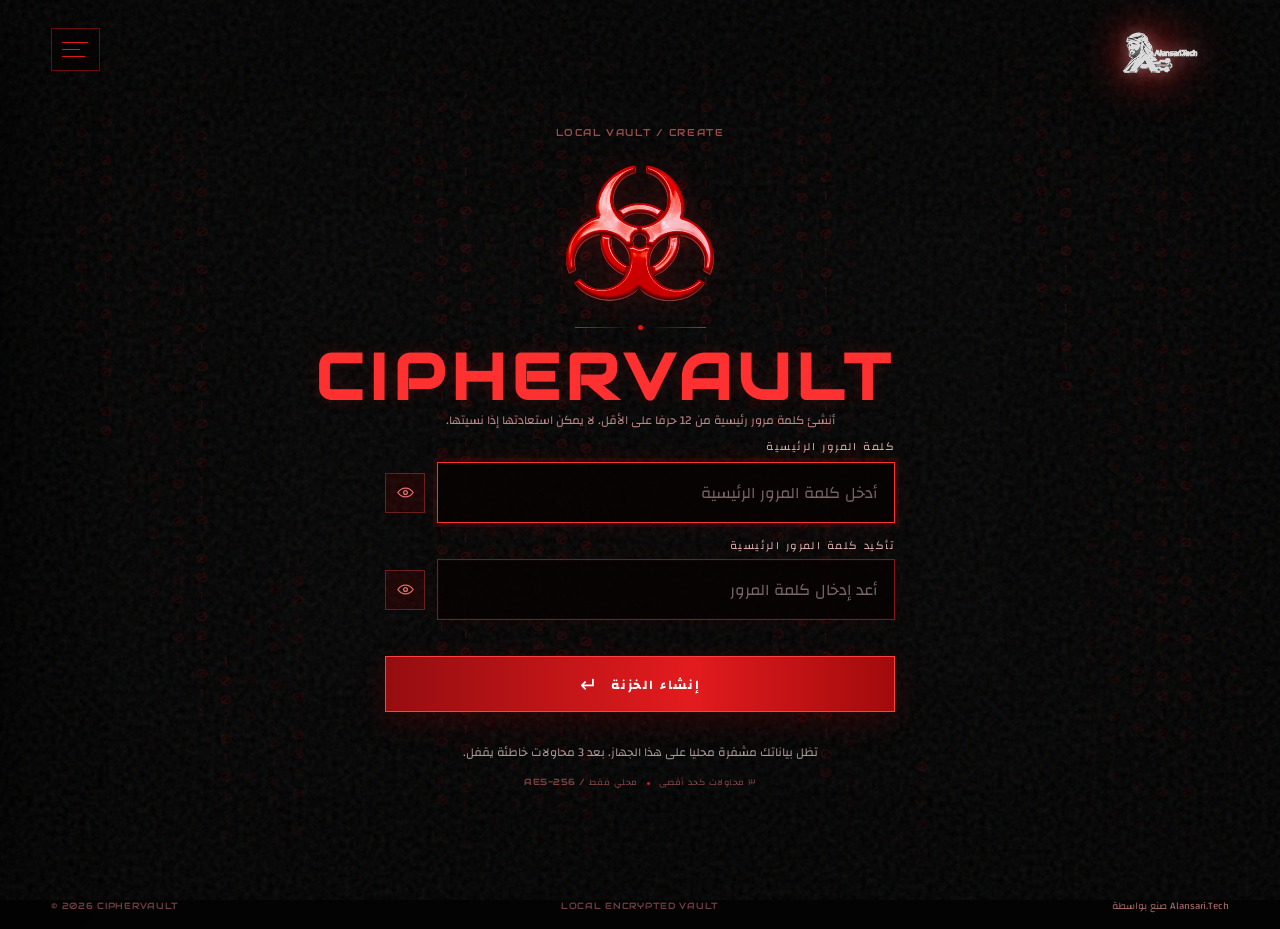
==== commit 001ba069: "Fix Android vault unlock handoff" ====
--- a/index.html
+++ b/index.html
@@ -14,10 +14,10 @@
     <link rel="apple-touch-icon" href="assets/apple-touch-icon.png" />
     <link rel="stylesheet" href="styles.css" />
     <link rel="stylesheet" href="password-visibility.css" />
-    <link rel="stylesheet" href="language.css?v=20261001-0129" />
+    <link rel="stylesheet" href="language.css?v=20261003-1337" />
     <link rel="stylesheet" href="local-vault.css" />
-    <link rel="stylesheet" href="biometric.css?v=20261001-0129" />
-    <link rel="stylesheet" href="responsive.css?v=20261001-0129" />
+    <link rel="stylesheet" href="biometric.css?v=20261003-1337" />
+    <link rel="stylesheet" href="responsive.css?v=20261003-1337" />
   </head>
   <body class="redlock-page" data-page-title="indexTitle">
     <div id="binary-rain" class="binary-rain" aria-hidden="true"></div>
@@ -76,11 +76,11 @@
     <footer class="site-footer"><span>© <span id="year"></span> CIPHERVAULT</span><span class="footer-meta">LOCAL ENCRYPTED VAULT</span><span class="made-by" data-i18n="madeBy">صنع بواسطة Alansari.Tech</span></footer>
     <div id="vault-host" hidden><iframe id="vault-frame" class="vault-frame" title="CipherVault" src="vault.html?embedded=1"></iframe></div>
     <div id="install-guide" class="install-guide" role="dialog" aria-modal="true" aria-labelledby="install-guide-title" hidden><div class="install-guide__card"><div class="install-guide__top"><h2 id="install-guide-title" data-i18n="installGuideTitle">تثبيت CipherVault</h2><button id="install-guide-close" class="install-guide__close" type="button" aria-label="إغلاق" data-i18n-aria-label="menuClose">×</button></div><p data-i18n="installGuideIntro">على iPhone، افتح هذا الموقع في Safari ثم اتبع الخطوات التالية:</p><ol data-i18n-html="installGuideSteps"><li>اضغط زر المشاركة Share.</li><li>اختر Add to Home Screen.</li><li>اضغط Add لتثبيت CipherVault.</li></ol></div></div>
-    <script src="crypto-vault.js?v=20261001-0129"></script>
-    <script src="vault-store.js?v=20261001-0129"></script>
-    <script src="language.js?v=20261001-0129"></script>
+    <script src="crypto-vault.js?v=20261003-1337"></script>
+    <script src="vault-store.js?v=20261003-1337"></script>
+    <script src="language.js?v=20261003-1337"></script>
     <script src="pwa.js"></script>
-    <script src="biometric-vault.js?v=20261001-0129"></script>
-    <script src="app.js?v=20261001-0129"></script>
+    <script src="biometric-vault.js?v=20261003-1337"></script>
+    <script src="app.js?v=20261003-1337"></script>
   </body>
 </html>
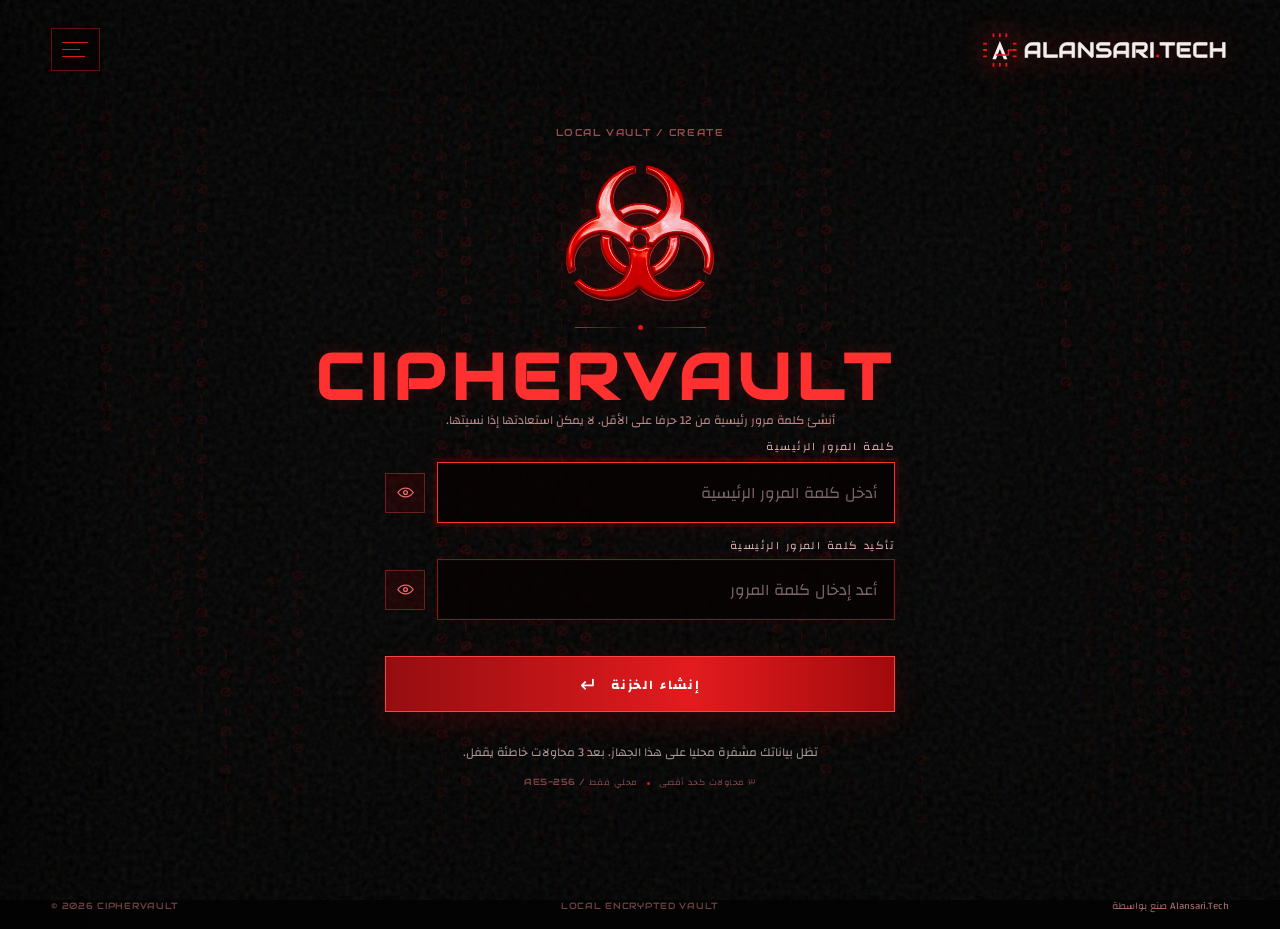
==== commit c4c36235: "Contact: email, Instagram and Telegram only; add official Alansari.Tech logo in site colours Co-Auth" ====
--- a/index.html
+++ b/index.html
@@ -12,12 +12,12 @@
     <title>CIPHERVAULT | Secure Access</title>
     <link rel="manifest" href="manifest.webmanifest" />
     <link rel="apple-touch-icon" href="assets/apple-touch-icon.png" />
-    <link rel="stylesheet" href="styles.css" />
+    <link rel="stylesheet" href="styles.css?v=20261030" />
     <link rel="stylesheet" href="password-visibility.css" />
     <link rel="stylesheet" href="language.css?v=20261003-1337" />
     <link rel="stylesheet" href="local-vault.css" />
     <link rel="stylesheet" href="biometric.css?v=20261003-1337" />
-    <link rel="stylesheet" href="responsive.css?v=20261003-1337" />
+    <link rel="stylesheet" href="responsive.css?v=20261030" />
   </head>
   <body class="redlock-page" data-page-title="indexTitle">
     <div id="binary-rain" class="binary-rain" aria-hidden="true"></div>
@@ -25,7 +25,7 @@
 
     <header class="site-header">
       <div class="header-actions"><button id="menu-toggle" class="menu-toggle" type="button" aria-expanded="false" aria-controls="contact-panel" aria-label="فتح القائمة" data-i18n-aria-label="menuOpen"><span></span><span></span><span></span></button></div>
-      <a class="header-alansari" href="#main-content" aria-label="Alansari.Tech"><img src="assets/alansari-tech-logo.png" alt="Alansari.Tech" /></a>
+      <a class="header-alansari" href="#main-content" aria-label="Alansari.Tech"><img src="assets/alansari-tech-logo-h.svg" alt="ALANSARI.TECH" /></a>
     </header>
 
     <aside id="contact-panel" class="contact-panel" aria-hidden="true">
@@ -33,10 +33,11 @@
       <div class="contact-panel__content">
         <span class="contact-pulse" aria-hidden="true"></span>
         <h2 data-i18n="contactTitle">تواصل معنا</h2>
-        <p data-i18n="contactCopy">للاستفسارات والدعم، تواصل مباشرة عبر Telegram وInstagram.</p>
+        <p data-i18n="contactCopy">للاستفسارات والدعم، تواصل مباشرة عبر Telegram أو Instagram أو الإيميل.</p>
         <div class="contact-links">
-          <a class="telegram-link contact-link" href="https://t.me/alansari_tech" target="_blank" rel="noopener noreferrer"><span>TELEGRAM</span><b>@alansari_tech</b><i aria-hidden="true">↗</i></a>
-          <a class="telegram-link contact-link" href="https://www.instagram.com/alansari.tech?stkn=c2JhdG1zbTYzdm4z" target="_blank" rel="noopener noreferrer"><span>INSTAGRAM</span><b>@alansari.tech</b><i aria-hidden="true">↗</i></a>
+          <a class="telegram-link contact-link" href="https://t.me/Alansaritech" target="_blank" rel="noopener noreferrer"><span>TELEGRAM</span><b>@Alansaritech</b><i aria-hidden="true">↗</i></a>
+          <a class="telegram-link contact-link" href="https://www.instagram.com/alansari.tech/" target="_blank" rel="noopener noreferrer"><span>INSTAGRAM</span><b>@alansari.tech</b><i aria-hidden="true">↗</i></a>
+          <a class="telegram-link contact-link" href="mailto:info@alansaritech.com"><span>EMAIL</span><b>info@alansaritech.com</b><i aria-hidden="true">↗</i></a>
         </div>
         <button class="contact-install-action" data-install-app type="button"><svg aria-hidden="true" viewBox="0 0 24 24" fill="none"><path d="M12 3v11m0 0 4-4m-4 4-4-4M5 16v4h14v-4" stroke="currentColor" stroke-width="1.6" stroke-linecap="round" stroke-linejoin="round"/></svg><span data-i18n="installApp">تثبيت التطبيق</span><b>↓</b></button>
         <button class="contact-language-toggle" data-language-toggle type="button" aria-label="Switch to English"><svg aria-hidden="true" viewBox="0 0 24 24" fill="none"><circle cx="12" cy="12" r="8" stroke="currentColor" stroke-width="1.5"/><path d="M4 12h16M12 4c2.2 2.2 3.3 4.9 3.3 8S14.2 17.8 12 20M12 4C9.8 6.2 8.7 8.9 8.7 12s1.1 5.8 3.3 8" stroke="currentColor" stroke-width="1.5" stroke-linecap="round"/></svg><span data-i18n="languageMenu">التحويل الى الانجليزية</span><b data-language-toggle-label>EN</b></button>
@@ -78,7 +79,7 @@
     <div id="install-guide" class="install-guide" role="dialog" aria-modal="true" aria-labelledby="install-guide-title" hidden><div class="install-guide__card"><div class="install-guide__top"><h2 id="install-guide-title" data-i18n="installGuideTitle">تثبيت CipherVault</h2><button id="install-guide-close" class="install-guide__close" type="button" aria-label="إغلاق" data-i18n-aria-label="menuClose">×</button></div><p data-i18n="installGuideIntro">على iPhone، افتح هذا الموقع في Safari ثم اتبع الخطوات التالية:</p><ol data-i18n-html="installGuideSteps"><li>اضغط زر المشاركة Share.</li><li>اختر Add to Home Screen.</li><li>اضغط Add لتثبيت CipherVault.</li></ol></div></div>
     <script src="crypto-vault.js?v=20261003-1337"></script>
     <script src="vault-store.js?v=20261003-1337"></script>
-    <script src="language.js?v=20261003-1337"></script>
+    <script src="language.js?v=20261030"></script>
     <script src="pwa.js"></script>
     <script src="biometric-vault.js?v=20261003-1337"></script>
     <script src="app.js?v=20261003-1337"></script>
--- a/styles.css
+++ b/styles.css
@@ -32,7 +32,7 @@
 .noise-layer { position: fixed; inset: 0; z-index: 2; pointer-events: none; opacity: .13; background-image: url("data:image/svg+xml,%3Csvg viewBox='0 0 180 180' xmlns='http://www.w3.org/2000/svg'%3E%3Cfilter id='n'%3E%3CfeTurbulence type='fractalNoise' baseFrequency='.85' numOctaves='4' stitchTiles='stitch'/%3E%3C/filter%3E%3Crect width='100%25' height='100%25' filter='url(%23n)' opacity='.7'/%3E%3C/svg%3E"); }
 
 .site-header { position: fixed; top: 0; right: 0; left: 0; z-index: 10; display: flex; align-items: flex-start; justify-content: space-between; padding: 24px clamp(22px, 4vw, 58px); direction: ltr; }
-.header-alansari { width: 138px; height: 52px; display: grid; place-items: center; direction: rtl; }.header-alansari img { display: block; width: 138px; height: 52px; object-fit: contain; filter: grayscale(1) brightness(2.3) contrast(.72) drop-shadow(0 0 8px rgba(255,255,255,.28)) drop-shadow(0 0 22px rgba(227,23,23,.95)); }
+.header-alansari { width: auto; height: 36px; display: grid; place-items: center; direction: rtl; align-self: center; }.header-alansari img { display: block; width: auto; height: 36px; object-fit: contain; filter: drop-shadow(0 0 14px rgba(227,23,23,.35)); }
 .menu-toggle { width: 49px; height: 43px; display: grid; align-content: center; justify-items: start; gap: 6px; padding: 0 10px; color: var(--red); border: 1px solid rgba(224, 27, 29, .45); background: rgba(8, 4, 4, .48); transition: background .18s ease, border-color .18s ease; }.menu-toggle:hover { background: rgba(163, 12, 14, .18); border-color: var(--red-bright); }.menu-toggle span { display: block; height: 1px; background: currentColor; }.menu-toggle span:nth-child(1) { width: 26px; }.menu-toggle span:nth-child(2) { width: 18px; }.menu-toggle span:nth-child(3) { width: 23px; }
 
 .contact-panel { position: fixed; top: 0; bottom: 0; left: 0; z-index: 30; width: min(100% - 34px, 410px); padding: 26px; color: var(--ink); background: linear-gradient(145deg, #120405, #050303 70%); border-right: 1px solid rgba(232, 29, 31, .4); box-shadow: 20px 0 70px rgba(0,0,0,.55); transform: translateX(-104%); transition: transform .34s cubic-bezier(.2,.8,.2,1); }.contact-panel.is-open { transform: translateX(0); }.contact-panel__top { display:flex; align-items:center; justify-content:space-between; color:var(--muted); font:11px/1 var(--mono); letter-spacing:.11em; }.contact-panel__top p { margin:0; }.contact-panel__top button { width:34px; height:34px; color:var(--red-bright); border:1px solid rgba(255,55,55,.3); background:transparent; font:24px/1 var(--mono); }.contact-panel__content { margin-top: min(18vh, 150px); }.contact-pulse { display:block; width:8px; height:8px; margin-bottom:20px; border-radius:50%; background:var(--red); box-shadow:0 0 0 7px rgba(227,23,23,.11),0 0 24px rgba(227,23,23,.7); }.contact-panel h2 { margin:0; font-size:34px; letter-spacing:-.8px; }.contact-panel p { max-width:290px; margin:15px 0 27px; color:var(--muted); font:14px/2 var(--arabic); }.telegram-link { position:relative; display:grid; grid-template-columns:1fr auto; gap:4px; padding:16px; color:#ffe9e9; border:1px solid rgba(237,56,56,.6); background:linear-gradient(90deg,rgba(174,10,12,.22),transparent); text-decoration:none; overflow:hidden; transition:background .2s ease, transform .2s ease; }.telegram-link:hover { transform:translateX(3px); background:rgba(181,15,17,.27); }.telegram-link span { grid-column:1/-1; color:#ff8888; font:10px/1 var(--mono); letter-spacing:.15em; }.telegram-link b { direction:ltr; font:600 13px/1.4 var(--mono); }.telegram-link i { font:22px/1 var(--mono); color:var(--red-bright); }.menu-scrim { position:fixed; inset:0; z-index:25; visibility:hidden; opacity:0; background:rgba(0,0,0,.6); transition:opacity .25s ease, visibility .25s; }.menu-scrim.is-visible { visibility:visible; opacity:1; }
@@ -43,5 +43,10 @@
 .site-footer { position:fixed; right:0; bottom:0; left:0; z-index:4; display:flex; justify-content:space-between; padding:20px clamp(22px,4vw,58px); color:#734143; font:9px/1 var(--mono); letter-spacing:.08em; direction:ltr; }
 
 @keyframes binary-fall { from { transform:translateY(-4vh); } to { transform:translateY(255vh); } }
-@media (max-width: 560px) { .site-header { padding:17px 18px; }.header-alansari,.header-alansari img { width:104px; height:42px; }.menu-toggle { width:45px; height:39px; }.access-main { padding:100px 19px 66px; }.hero-biohazard { width:108px; height:108px; margin-top:8px; }.access-core h1 { font-size:clamp(36px,10vw,52px); letter-spacing:2px; }.attempts-notice { margin:17px 0 21px; }.security-meta { flex-wrap:wrap; }.site-footer { padding:15px 18px; }.site-footer span:last-child { display:none; } }
+@media (max-width: 560px) { .site-header { padding:17px 18px; }.header-alansari,.header-alansari img { width:auto; height:27px; }.menu-toggle { width:45px; height:39px; }.access-main { padding:100px 19px 66px; }.hero-biohazard { width:108px; height:108px; margin-top:8px; }.access-core h1 { font-size:clamp(36px,10vw,52px); letter-spacing:2px; }.attempts-notice { margin:17px 0 21px; }.security-meta { flex-wrap:wrap; }.site-footer { padding:15px 18px; }.site-footer span:last-child { display:none; } }
 @media (prefers-reduced-motion: reduce) { *, *::before, *::after { animation-duration:.01ms !important; animation-iteration-count:1 !important; transition-duration:.01ms !important; scroll-behavior:auto !important; } }
+
+/* لوحة التواصل: تتمرر لو طالت على الشاشات القصيرة */
+.contact-panel { overflow-y: auto; overscroll-behavior: contain; }
+.contact-panel__content { margin-top: min(10vh, 110px); padding-bottom: 24px; }
+@media (max-height: 760px) { .contact-panel h2 { font-size: 30px; } .contact-panel p { margin: 10px 0 18px; } .contact-links .telegram-link { padding: 12px 14px; } }
--- a/responsive.css
+++ b/responsive.css
@@ -18,14 +18,14 @@
 
 @media (max-width: 410px) {
   .site-header { padding-inline: 16px; }
-  .header-alansari, .header-alansari img { width: 92px; height: 38px; }
+  .header-alansari, .header-alansari img { width: auto; height: 24px; }
   .menu-toggle { width: 43px; height: 39px; }
   .access-main { padding-inline: 16px; padding-top: 93px; }
   .access-core h1 { font-size: clamp(32px, 9.8vw, 42px); letter-spacing: 1px; }
   .hero-biohazard { width: 96px; height: 96px; }
   .security-description { font-size: 11px; }
   .vault-header { min-height: 70px; padding-inline: 16px; }
-  .vault-alansari, .vault-alansari img { width: 86px; height: 35px; }
+  .vault-alansari, .vault-alansari img { width: 35px; height: 35px; }
   .vault-identity { font-size: 10px; letter-spacing: .08em; }
   .vault-identity small { font-size: 8px; }
   .vault-menu-toggle { left: 16px; min-width: 44px; min-height: 44px; }
